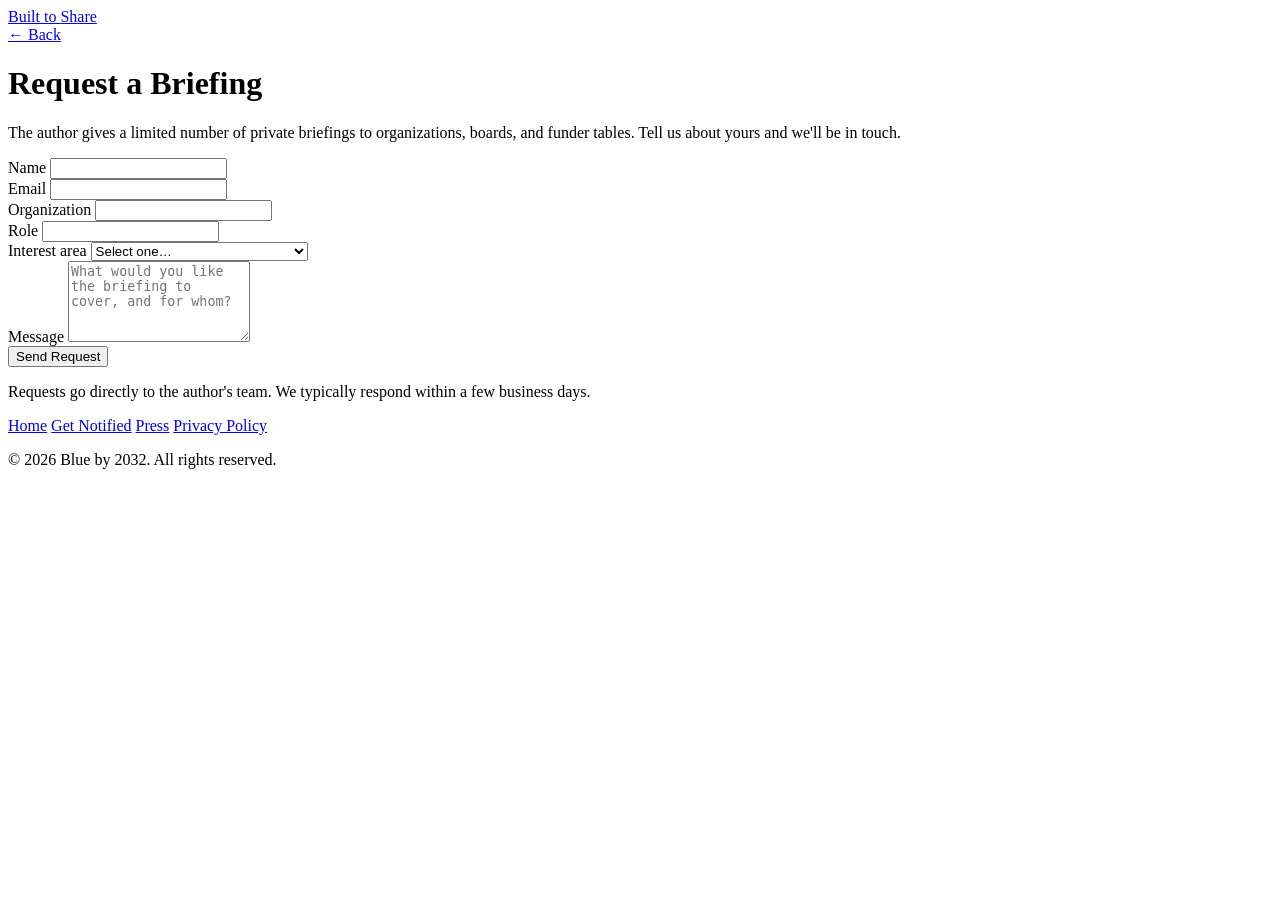
==== report-site/briefing/index.html @ bc5749b0 "Pre-launch site for Blue by 2032 / Built to Share Static report site (no build step) in pre-launch s" ====
<!DOCTYPE html>
<html lang="en">
<head>
  <meta charset="UTF-8">
  <meta name="viewport" content="width=device-width, initial-scale=1.0">
  <title>Request a Briefing — Built to Share</title>
  <link rel="preconnect" href="https://fonts.googleapis.com">
  <link rel="preconnect" href="https://fonts.gstatic.com" crossorigin>
  <link href="https://fonts.googleapis.com/css2?family=IBM+Plex+Sans:wght@400;600;700&family=IBM+Plex+Serif:ital,wght@0,400;0,600;1,400&display=swap" rel="stylesheet">
  <link rel="stylesheet" href="/css/style.css">
</head>
<body>
  <header class="site-header">
    <div class="bar">
      <a class="brand" href="/">Built to <span>Share</span></a>
      <div class="header-actions">
        <a class="btn btn-ghost" href="/">← Back</a>
      </div>
    </div>
  </header>

  <main class="utility-main">
    <h1>Request a Briefing</h1>
    <p class="lede">The author gives a limited number of private briefings to organizations, boards, and funder tables. Tell us about yours and we'll be in touch.</p>

    <!-- Netlify form. In the Netlify dashboard → Forms → notifications,
         add an email notification to the author's address. -->
    <form name="briefing-request" method="POST" data-netlify="true" netlify-honeypot="bot-field" action="/briefing/?sent=true">
      <p style="display:none"><label>Don't fill this out: <input name="bot-field"></label></p>
      <div class="field">
        <label for="name">Name</label>
        <input id="name" name="name" type="text" autocomplete="name" required>
      </div>
      <div class="field">
        <label for="email">Email</label>
        <input id="email" name="email" type="email" autocomplete="email" required>
      </div>
      <div class="field">
        <label for="org">Organization</label>
        <input id="org" name="organization" type="text" required>
      </div>
      <div class="field">
        <label for="role">Role</label>
        <input id="role" name="role" type="text" required>
      </div>
      <div class="field">
        <label for="interest">Interest area</label>
        <select id="interest" name="interest_area" required>
          <option value="">Select one…</option>
          <option>Board or leadership briefing</option>
          <option>Donor / funder briefing</option>
          <option>Staff or campaign training</option>
          <option>Conference or panel appearance</option>
          <option>Press interview</option>
          <option>Other</option>
        </select>
      </div>
      <div class="field">
        <label for="message">Message</label>
        <textarea id="message" name="message" rows="5" placeholder="What would you like the briefing to cover, and for whom?"></textarea>
      </div>
      <button class="btn btn-accent" type="submit">Send Request</button>
      <p class="form-note">Requests go directly to the author's team. We typically respond within a few business days.</p>
    </form>
  </main>

  <footer class="site-footer">
    <div class="inner">
      <nav aria-label="Footer">
        <a href="/">Home</a>
        <a href="/download/">Get Notified</a>
        <a href="/press/">Press</a>
        <a href="/privacy.html">Privacy Policy</a>
      </nav>
      <p class="legal">© 2026 Blue by 2032. All rights reserved.</p>
    </div>
  </footer>
</body>
</html>
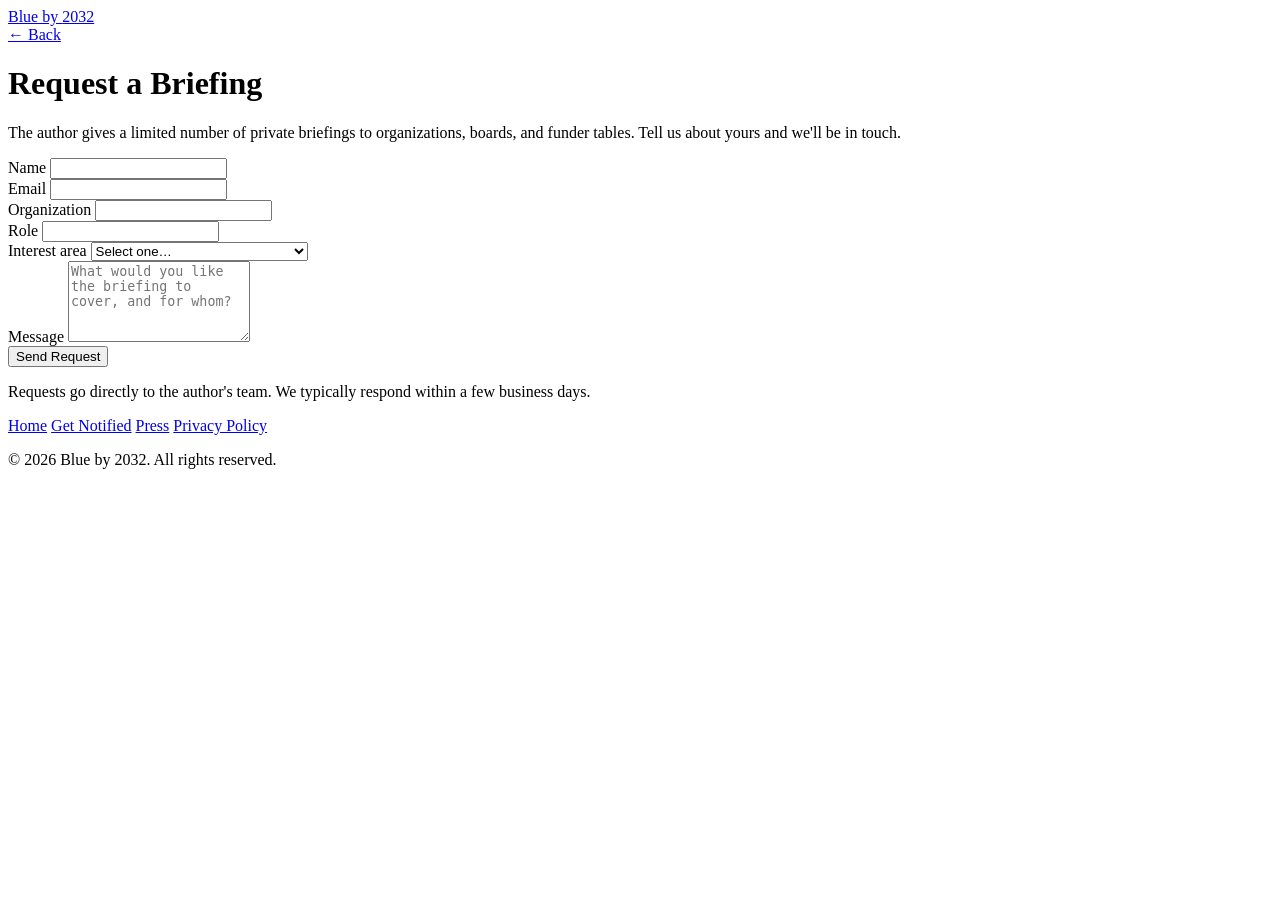
==== commit 55dcc5ed: "Rebrand site to Blue by 2032 "Built to Share" was an invented scaffold title, never client-supplied." ====
--- a/report-site/briefing/index.html
+++ b/report-site/briefing/index.html
@@ -3,7 +3,7 @@
 <head>
   <meta charset="UTF-8">
   <meta name="viewport" content="width=device-width, initial-scale=1.0">
-  <title>Request a Briefing — Built to Share</title>
+  <title>Request a Briefing — Blue by 2032</title>
   <link rel="preconnect" href="https://fonts.googleapis.com">
   <link rel="preconnect" href="https://fonts.gstatic.com" crossorigin>
   <link href="https://fonts.googleapis.com/css2?family=IBM+Plex+Sans:wght@400;600;700&family=IBM+Plex+Serif:ital,wght@0,400;0,600;1,400&display=swap" rel="stylesheet">
@@ -12,7 +12,7 @@
 <body>
   <header class="site-header">
     <div class="bar">
-      <a class="brand" href="/">Built to <span>Share</span></a>
+      <a class="brand" href="/">Blue by <span>2032</span></a>
       <div class="header-actions">
         <a class="btn btn-ghost" href="/">← Back</a>
       </div>
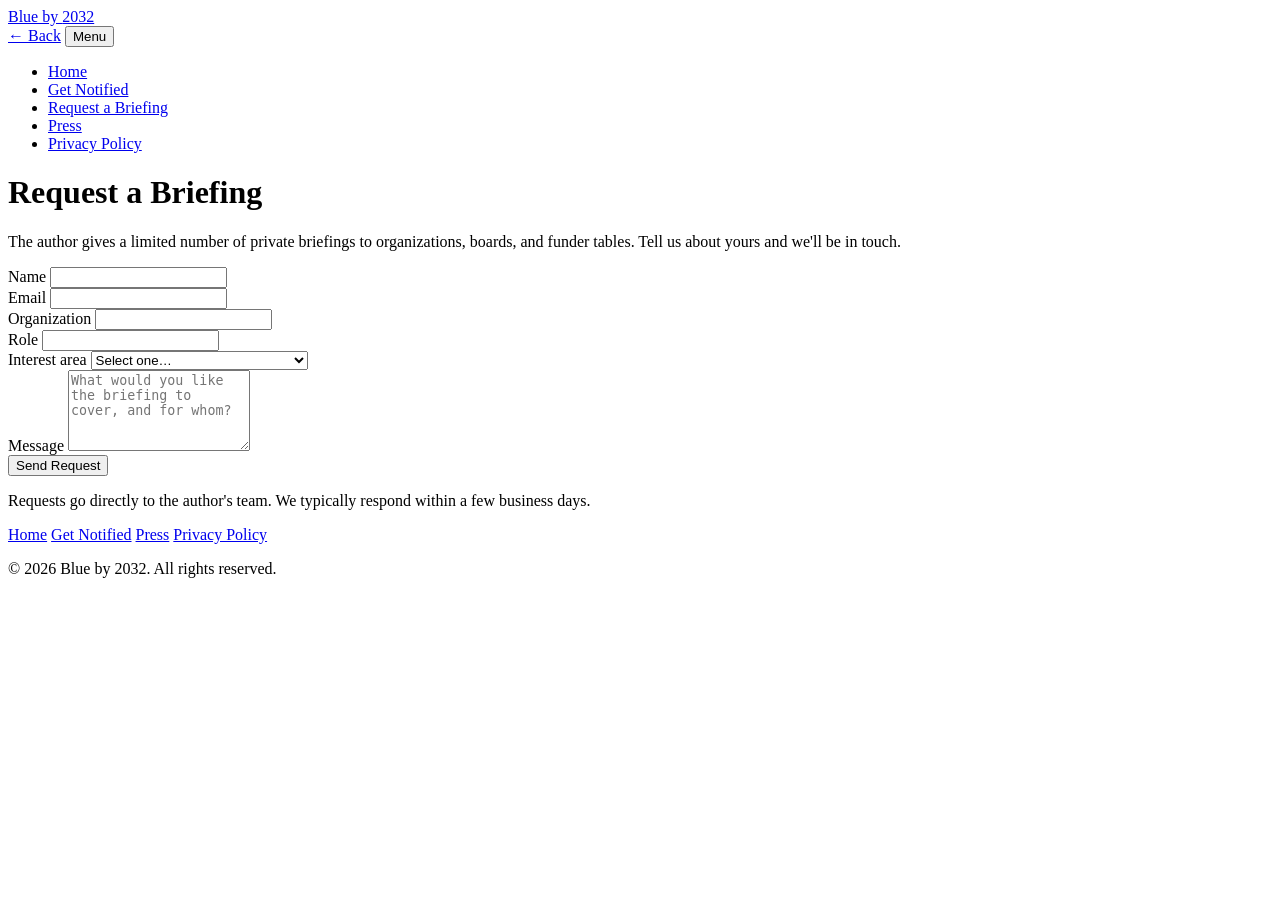
==== commit 27e2f816: "Mobile hamburger nav + form toasts - Nav drawer extended to every page; toggle renders as a hamburge" ====
--- a/report-site/briefing/index.html
+++ b/report-site/briefing/index.html
@@ -15,8 +15,20 @@
       <a class="brand" href="/">Blue by <span>2032</span></a>
       <div class="header-actions">
         <a class="btn btn-ghost" href="/">← Back</a>
+        <button id="nav-toggle" aria-expanded="false" aria-controls="site-nav" aria-label="Menu">
+          <span class="bars" aria-hidden="true"><span></span><span></span><span></span></span><span class="nav-toggle-label">Menu</span>
+        </button>
       </div>
     </div>
+    <nav id="site-nav" class="site-nav" aria-label="Site">
+      <ul>
+        <li><a href="/">Home</a></li>
+        <li><a href="/download/">Get Notified</a></li>
+        <li><a href="/briefing/">Request a Briefing</a></li>
+        <li><a href="/press/">Press</a></li>
+        <li><a href="/privacy.html">Privacy Policy</a></li>
+      </ul>
+    </nav>
   </header>
 
   <main class="utility-main">
@@ -26,6 +38,7 @@
     <!-- Netlify form. In the Netlify dashboard → Forms → notifications,
          add an email notification to the author's address. -->
     <form name="briefing-request" method="POST" data-netlify="true" netlify-honeypot="bot-field" action="/briefing/?sent=true">
+      <input type="hidden" name="form-name" value="briefing-request">
       <p style="display:none"><label>Don't fill this out: <input name="bot-field"></label></p>
       <div class="field">
         <label for="name">Name</label>
@@ -75,5 +88,6 @@
       <p class="legal">© 2026 Blue by 2032. All rights reserved.</p>
     </div>
   </footer>
+  <script src="/js/main.js"></script>
 </body>
 </html>
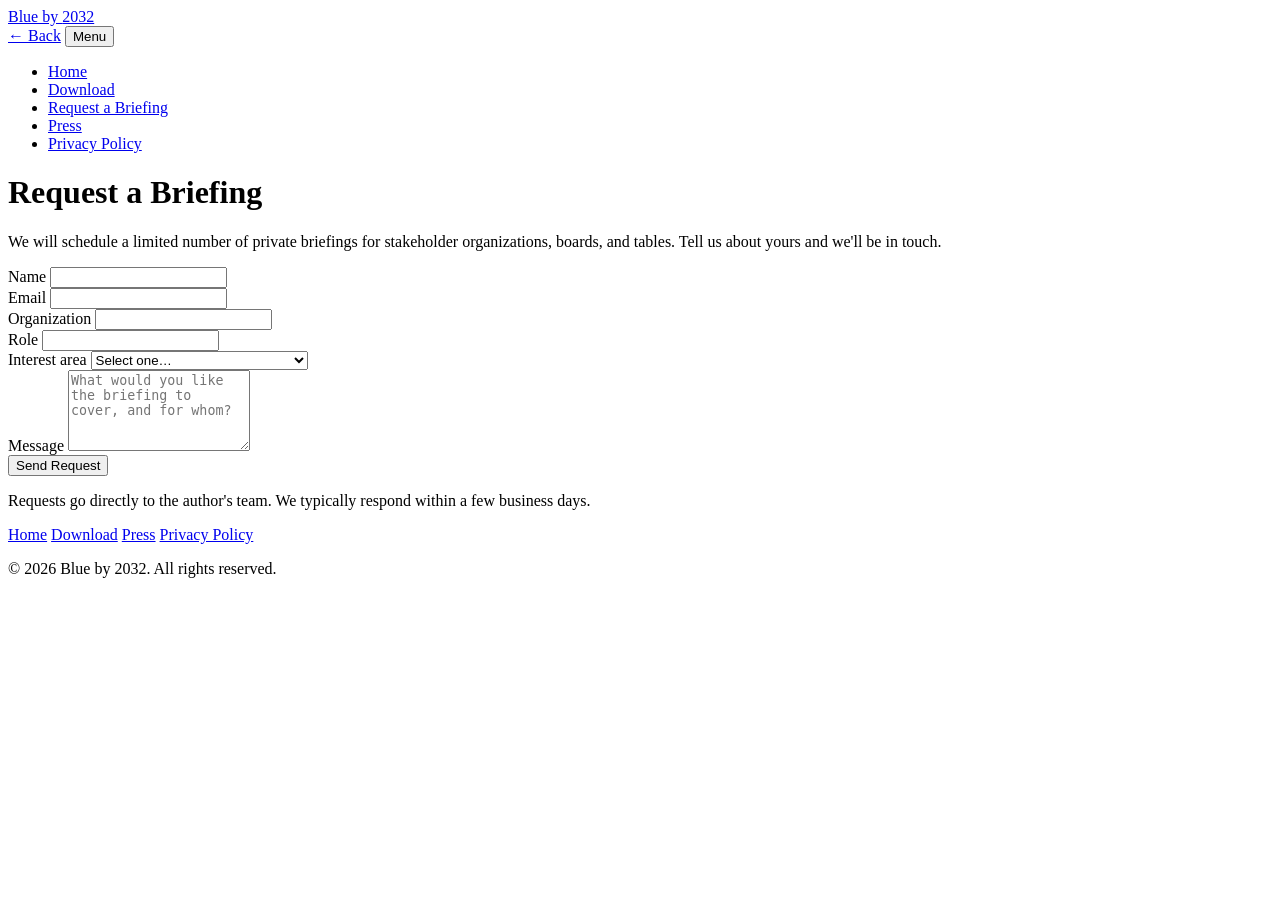
==== commit 9b2d405c: "Pour client site copy: exec summary + all ten parts, utility-page launch copy From the July 22 clien" ====
--- a/report-site/briefing/index.html
+++ b/report-site/briefing/index.html
@@ -4,6 +4,10 @@
   <meta charset="UTF-8">
   <meta name="viewport" content="width=device-width, initial-scale=1.0">
   <title>Request a Briefing — Blue by 2032</title>
+  <meta name="description" content="Request a private briefing with the author of Blue by 2032 on power-sharing and party reform.">
+  <meta property="og:title" content="Request a Briefing — Blue by 2032">
+  <meta property="og:description" content="Request a private briefing with the author on power-sharing and party reform.">
+  <meta property="og:image" content="/assets/social-card.png">
   <link rel="preconnect" href="https://fonts.googleapis.com">
   <link rel="preconnect" href="https://fonts.gstatic.com" crossorigin>
   <link href="https://fonts.googleapis.com/css2?family=IBM+Plex+Sans:wght@400;600;700&family=IBM+Plex+Serif:ital,wght@0,400;0,600;1,400&display=swap" rel="stylesheet">
@@ -23,7 +27,7 @@
     <nav id="site-nav" class="site-nav" aria-label="Site">
       <ul>
         <li><a href="/">Home</a></li>
-        <li><a href="/download/">Get Notified</a></li>
+        <li><a href="/download/">Download</a></li>
         <li><a href="/briefing/">Request a Briefing</a></li>
         <li><a href="/press/">Press</a></li>
         <li><a href="/privacy.html">Privacy Policy</a></li>
@@ -33,7 +37,7 @@
 
   <main class="utility-main">
     <h1>Request a Briefing</h1>
-    <p class="lede">The author gives a limited number of private briefings to organizations, boards, and funder tables. Tell us about yours and we'll be in touch.</p>
+    <p class="lede">We will schedule a limited number of private briefings for stakeholder organizations, boards, and tables. Tell us about yours and we'll be in touch.</p>
 
     <!-- Netlify form. In the Netlify dashboard → Forms → notifications,
          add an email notification to the author's address. -->
@@ -81,7 +85,7 @@
     <div class="inner">
       <nav aria-label="Footer">
         <a href="/">Home</a>
-        <a href="/download/">Get Notified</a>
+        <a href="/download/">Download</a>
         <a href="/press/">Press</a>
         <a href="/privacy.html">Privacy Policy</a>
       </nav>
